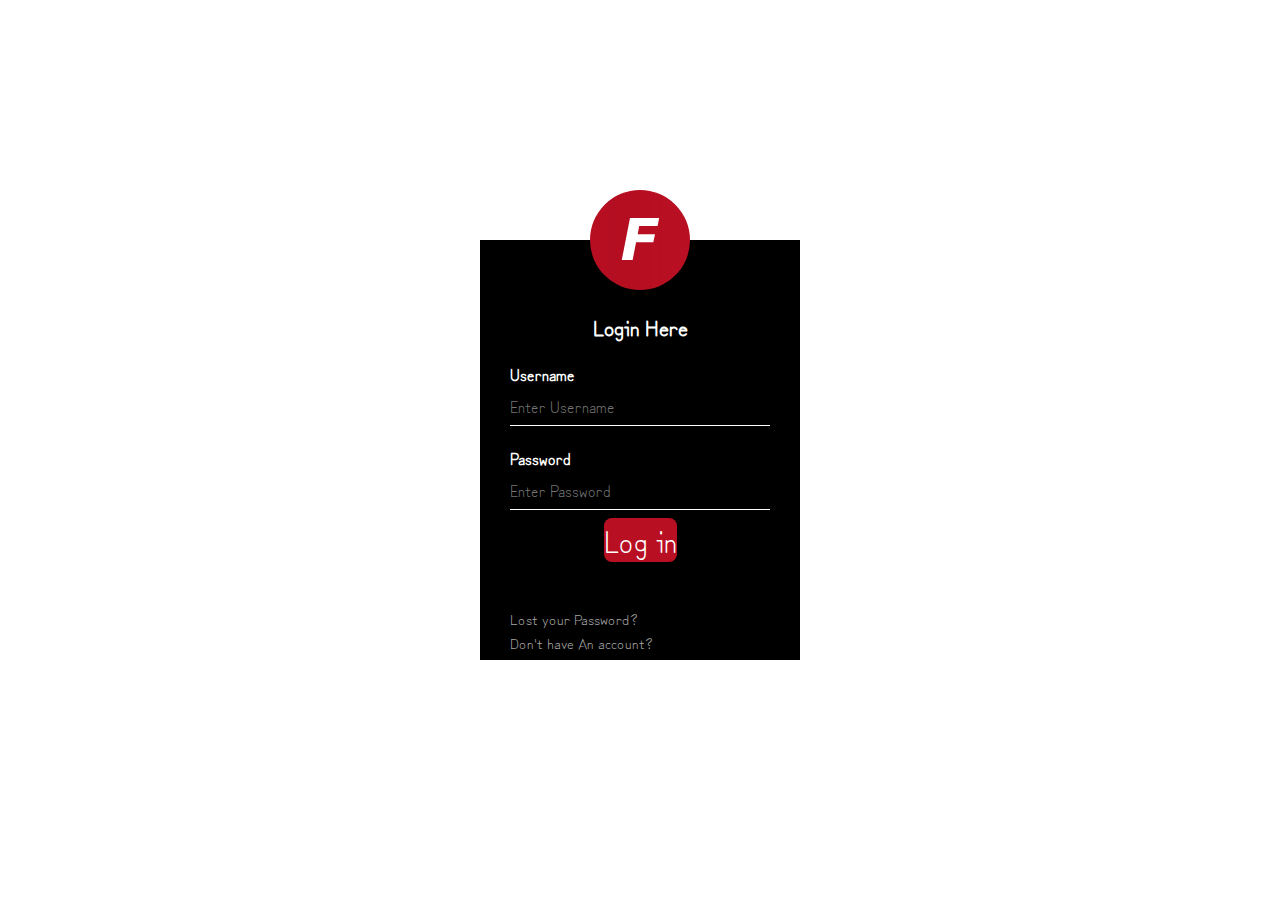
==== login.html @ 07747d0e "Se hizo un log in y un nuevo css" ====
<!DOCTYPE html>
<html lang="en">

<head>
    <meta charset="UTF-8">
    <meta http-equiv="X-UA-Compatible" content="IE=edge">
    <meta name="viewport" content="width=device-width, initial-scale=1.0">
    <link rel="stylesheet" href="styleL.css">
    <title>Login</title>
</head>

<body>
    <div class="login-box">
        <img src="logo.png" class="avatar" alt="Avatar Image">
        <h1>Login Here</h1>
        <form>
            <!-- USERNAME INPUT -->
            <label for="username">Username</label>
            <input type="text" placeholder="Enter Username">
            <!-- PASSWORD INPUT -->
            <label for="password">Password</label>
            <input type="password" placeholder="Enter Password">
            <center><a type="submit" href="index.html">Log in</a></center><br>
            <br>
            <a href="#">Lost your Password?</a><br>
            <a href="#">Don't have An account?</a>
        </form>
    </div>
</body>

</html>
---- styleL.css ----
@import url('https://fonts.googleapis.com/css2?family=Zen+Kurenaido&display=swap');
*{
    margin: 0;
    padding: 0;
    box-sizing: border-box;
    list-style: none;
    font-family: 'Zen Kurenaido', sans-serif;
}

body {
    margin: 0;
    padding: 0;
    background: url(bg.jpeg) no-repeat center top;
    background-size: cover;
    font-family: sans-serif;
    height: 100vh;
  }
  
  .login-box {
    width: 320px;
    height: 420px;
    background: #000;
    color: #fff;
    top: 50%;
    left: 50%;
    position: absolute;
    transform: translate(-50%, -50%);
    box-sizing: border-box;
    padding: 70px 30px;
  }
  
  .login-box .avatar {
    width: 100px;
    height: 100px;
    border-radius: 50%;
    position: absolute;
    top: -50px;
    left: calc(50% - 50px);
  }
  
  .login-box h1 {
    margin: 0;
    padding: 0 0 20px;
    text-align: center;
    font-size: 22px;
  }
  
  .login-box label {
    margin: 0;
    padding: 0;
    font-weight: bold;
    display: block;
  }
  
  .login-box input {
    width: 100%;
    margin-bottom: 20px;
  }
  
  .login-box input[type="text"], .login-box input[type="password"] {
    border: none;
    border-bottom: 1px solid #fff;
    background: transparent;
    outline: none;
    height: 40px;
    color: #fff;
    font-size: 16px;
  }
  
  .login-box a[type="submit"] {
    border: none;
    outline: none;
    width: 100px;
    height: 10px;
    background: #b80f22;
    color: #fff;
    font-size: 30px;
    border-radius: 8px;
    text-align: center;
  }
  
  .login-box a[type="submit"]:hover {
    cursor: pointer;
    background: #ffc107;
    color: #000;
  }
  
  .login-box a {
    text-decoration: none;
    font-size: 15px;
    line-height: 20px;
    color: darkgrey;
  }
  
  .login-box a:hover {
    color: #fff;
  }
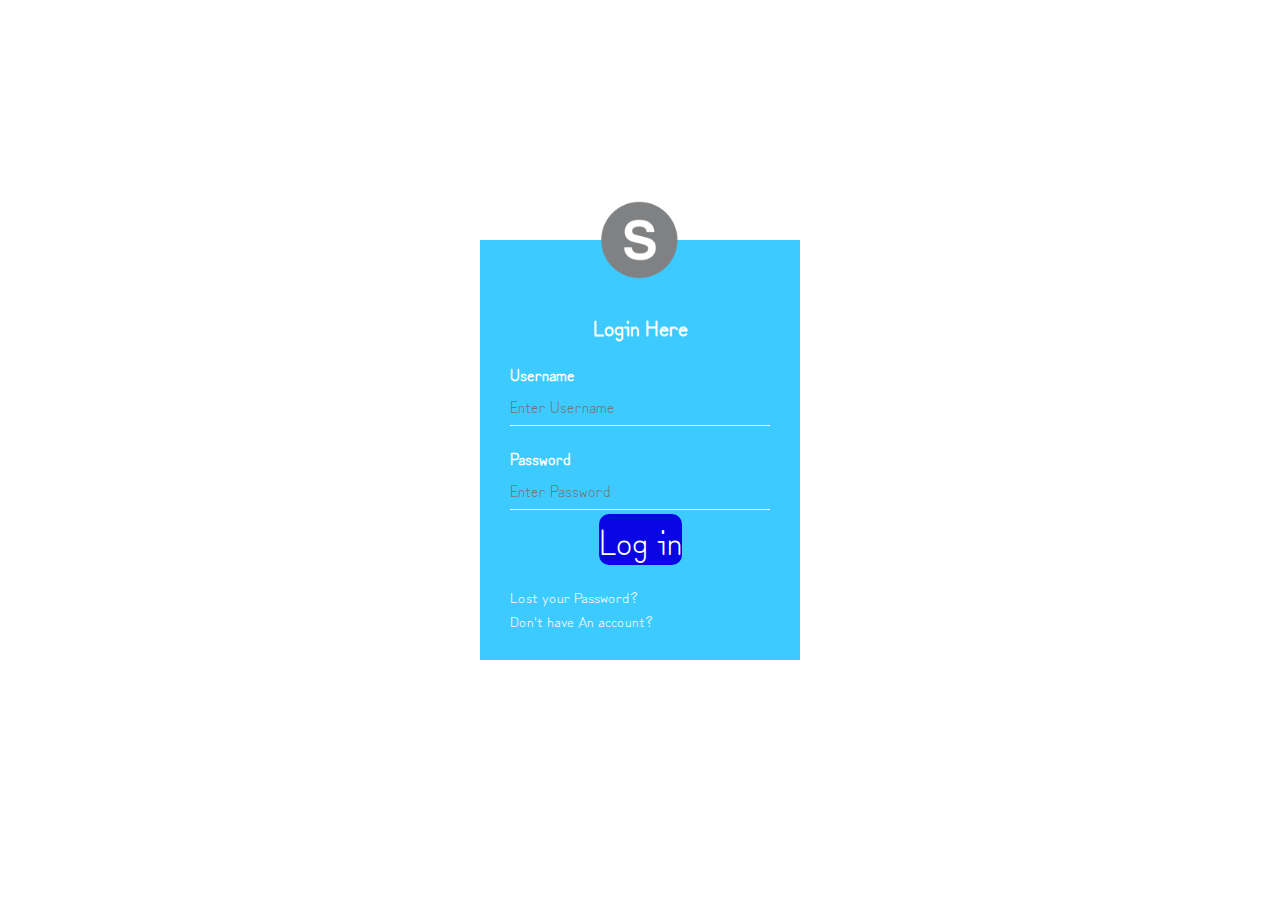
==== commit ae476e46: "Se le cambio el color al log in y otros cambios pequeños" ====
--- a/login.html
+++ b/login.html
@@ -19,9 +19,8 @@
             <input type="text" placeholder="Enter Username">
             <!-- PASSWORD INPUT -->
             <label for="password">Password</label>
-            <input type="password" placeholder="Enter Password">
+            <input type="password" placeholder="Enter Password"><br>
             <center><a type="submit" href="index.html">Log in</a></center><br>
-            <br>
             <a href="#">Lost your Password?</a><br>
             <a href="#">Don't have An account?</a>
         </form>
--- a/styleL.css
+++ b/styleL.css
@@ -19,7 +19,7 @@
   .login-box {
     width: 320px;
     height: 420px;
-    background: #000;
+    background: #3dcbff;
     color: #fff;
     top: 50%;
     left: 50%;
@@ -32,7 +32,7 @@
   .login-box .avatar {
     width: 100px;
     height: 100px;
-    border-radius: 50%;
+    border-radius: 35%;
     position: absolute;
     top: -50px;
     left: calc(50% - 50px);
@@ -72,26 +72,28 @@
     outline: none;
     width: 100px;
     height: 10px;
-    background: #b80f22;
+    background: #0906e4;
     color: #fff;
-    font-size: 30px;
-    border-radius: 8px;
+    font-size: 35px;
+    border-radius: 10px;
     text-align: center;
   }
   
   .login-box a[type="submit"]:hover {
     cursor: pointer;
-    background: #ffc107;
-    color: #000;
+    background: #fafafa;
+    color: #0906e4;
   }
   
   .login-box a {
     text-decoration: none;
     font-size: 15px;
     line-height: 20px;
-    color: darkgrey;
+    color: rgb(255, 255, 255);
   }
   
   .login-box a:hover {
     color: #fff;
-  }+  }
+
+  